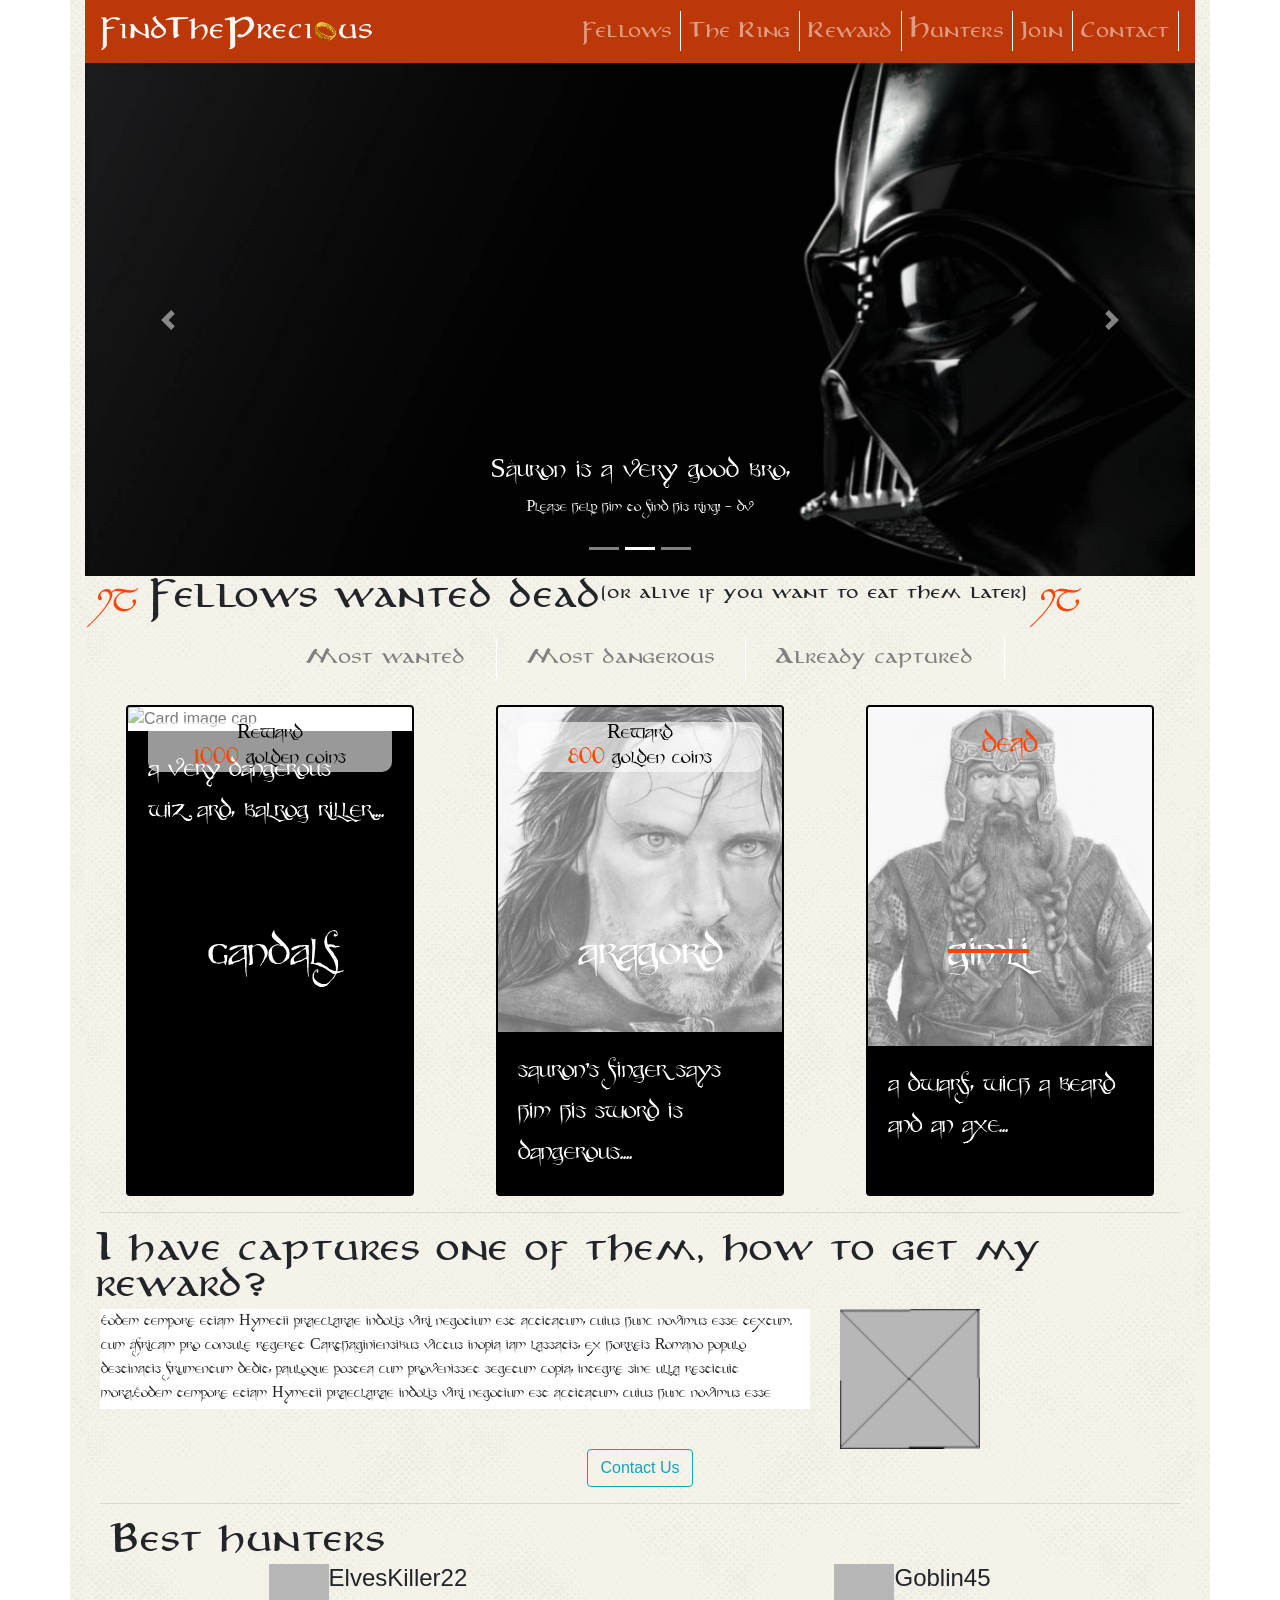
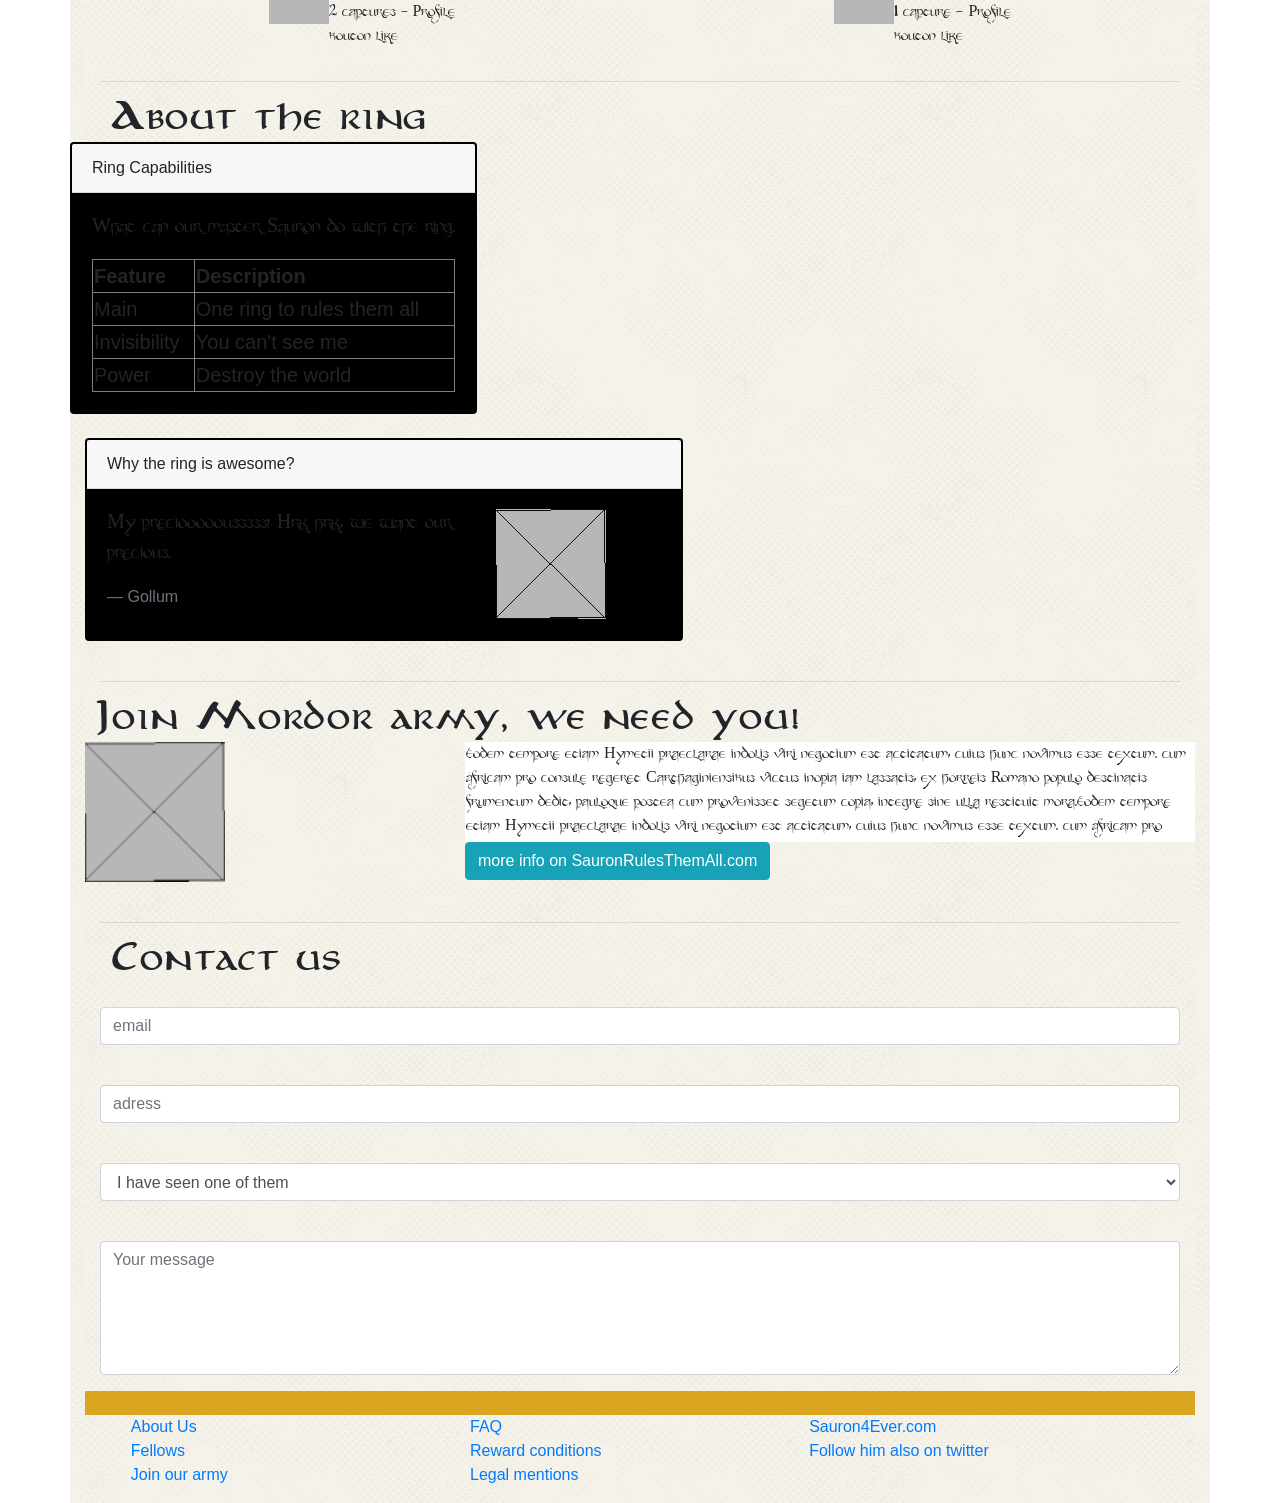
==== precious.html @ b2d9c66a "first commit" ====
<!doctype html>
<html lang="en">
    <head>
            <!-- Required meta tags -->
            <meta charset="utf-8">
            <meta name="viewport" content="width=device-width, initial-scale=1, shrink-to-fit=no">

            <!-- Bootstrap CSS -->
            <link rel="stylesheet" href="https://maxcdn.bootstrapcdn.com/bootstrap/4.0.0/css/bootstrap.min.css" integrity="sha384-Gn5384xqQ1aoWXA+058RXPxPg6fy4IWvTNh0E263XmFcJlSAwiGgFAW/dAiS6JXm" crossorigin="anonymous">
            <script src="https://ajax.googleapis.com/ajax/libs/jquery/3.3.1/jquery.min.js"></script>
            <script src="https://cdnjs.cloudflare.com/ajax/libs/popper.js/1.14.3/umd/popper.min.js"></script>
            <script src="https://maxcdn.bootstrapcdn.com/bootstrap/4.1.3/js/bootstrap.min.js"></script>
            <link rel="stylesheet" type="text/css" media="screen" href="style.css" />
            <title>FindThePrecious</title>
            

  </head>
 
      <!--debut menu-->
      <div class ="container">    
        
        <nav class="navbar navbar-expand-md bg-navbar navbar-dark" >
                    <a class="navbar-brand pull-left" href="#"><img src=media/logo.png alt=logo></a>
                
                    <button class="navbar-toggler" type="button" data-toggle="collapse" data-target="#collapsibleNavbar">
                    <span class="navbar-toggler-icon"></span>
                    </button>
                    
                        <div class="collapse navbar-collapse justify-content-end" id="collapsibleNavbar">
                            <ul class="navbar-nav" >
                                <li class="nav-item">
                                <a class="nav-link" href="#fellow">Fellows</a>
                                </li>
                                <li class="nav-item">
                                <a class="nav-link" href="#Ring">The Ring</a>
                                </li>
                                <li class="nav-item">
                                <a class="nav-link" href="#reward">Reward</a>
                                </li>   
                                <li class="nav-item">
                                <a class="nav-link" href="#bestHunters">Hunters</a>
                                </li>  
                                <li class="nav-item">
                                <a class="nav-link" href="#join">Join </a>
                                </li> 
                                <li class="nav-item">
                                <a class="nav-link" href="#contact">Contact </a>
                                </li>   
                            </ul>
                        </div>  
             </nav>
         
        
      <!--fin menu-->
      <!--carousel--> 
    
     
     <!--carousel--> 
        <div id="demo" class="carousel slide" data-ride="carousel">
                    
                    <ul class="carousel-indicators">
                        <li data-target="#demo" data-slide-to="0"></li>
                        <li data-target="#demo" data-slide-to="1" class="active"></li>
                        <li data-target="#demo" data-slide-to="2"></li>
                    </ul>
                    
                    <div class="carousel-inner" >
                        <div class="carousel-item" >
                             <img id="SF" src="media/science-fiction_lg.jpg" alt="Los Angeles" width="1100" height="500">
                                <div class="carousel-caption">
                                <h3>Dangerous felloship try to destroy the ring</h3>
                                <p>Orc, Goblins, Balrogs, protect your master Sauron!</p>
                                </div>   
                        </div>
                            
                        <div class="carousel-item active" >
                                <img id="darkV" src="media/dark_vador_lg.jpg" alt="darkV" width="1100" height="500">
                                <div class="carousel-caption">
                                <h3>SAuron is a very good bro,</h3>
                                <p>Please help him to find his ring!  - dv</p>
                                </div>   
                        </div>
                        
                        <div class="carousel-item" >
                                 <img id="SF2" src="media/SF_lg.jpg" alt="New York" width="1100" height="500">
                                    <div class="carousel-caption">
                                        <h3>New York</h3>
                                        <p>We love the Big Apple!</p>
                                    </div>   
                        </div>
       
                <a class="carousel-control-prev" href="#demo" data-slide="prev">
                    <span class="carousel-control-prev-icon"></span>
                </a>
                <a class="carousel-control-next" href="#demo" data-slide="next">
                    <span class="carousel-control-next-icon"></span>
                </a>
        </div> 
    </div>   
 <!--fin carousel-->   


    <!--ex container--> 
    <div class ="container"> 
            
            <div class ="row" id="fellow">
                    <p id="puces">ij</p><h1> Fellows wanted dead</h1> <p id="soustextstyle">(or alive if you want to eat them later)</p><p id="puces1">ij</p>
            </div>
           
                <!--pills--> 
            <div class ="row justify-content-around">
                    
                        <ul class="nav nav-pills nav-fill">
                                <li  class="nav-item" >
                                    <a id="most" class="nav-link" href="#"><span id="rappel">b</span>Most wanted<span id="rappel1">b</span></a>
                                    </li>
                                    <li  class="nav-item">
                                    <a id="most1" class="nav-link" href="#"><span id="rappel2">b</span>Most dangerous<span id="rappel3">b</span></a>
                                    </li>
                                    <li  class="nav-item">
                                    <a id="most2" class="nav-link" href="#"><span id="rappel4">b</span>Already captured<span id="rappel5">b</span></a>
                                </li>
                        </ul>
                    
            </div><br> 
         
    
         <div class ="row justify-content-around" id="fellow2">  
              
                
                    <div class="card" style="width: 18rem;">                    
                       
                                <img class="card-img-top" src="http://images.innoveduc.fr/integration_gandalf.png" alt="Card image cap">
                                <h2>Reward <br><span>1000</span> golden coins<br></h2>  
                                <h6>Gandalf</h6>
                                                    
                                                    
                                <div class="card-body">
                                    
                                    <p class="card-text">a very dangerous wizard, balrog riller....</p>
                                
                                </div>
                    
                    </div>      
            
                    
                    <div class="card" style="width: 18rem;">
                        <img class="card-img-top" src="media/aragorn.png" alt="Card image cap">
                        <h2>Reward <br><span>800</span> golden coins<br></h2>  
                        <h6>aragord</h6>
                        
                        
                        
                        
                        <div class="card-body">
                         
                          <p class="card-text">sauron's finger says him his sword is dangerous....</p>
                        </div>
                    </div>
                
            
         
             
                
                    <div class="card" style="width: 18rem;">
                        <img class="card-img-top" src="media/gimli2.png" alt="Card image cap">
                        <h6 id="gimli">gimli</h6>    
                        <p id="dead">dead</p>
                            <div class="card-body">
                                
                                <p class="card-text">a dwarf, wich a beard and an axe...</p>
                                
                            </div>
                    </div>           
         </div>
         <hr> 
        
         <div class ="row" id="reward">
               
            <h1>I have captures one of them, how to get my reward?</h1> 
            
                   
                  
                <div class="col-8 "> 
                        <div class="a">
                            <p>Eodem tempore etiam Hymetii praeclarae indolis viri negotium est actitatum, 
                            cuius hunc novimus esse textum. cum Africam pro consule regeret 
                            Carthaginiensibus victus inopia iam lassatis, ex horreis Romano populo 
                            destinatis frumentum dedit, pauloque postea cum provenisset segetum copia, 
                            integre sine ulla restituit mora.Eodem tempore etiam Hymetii praeclarae indolis viri negotium est actitatum, 
                            cuius hunc novimus esse textum. cum Africam pro consule regeret 
                            Carthaginiensibus victus inopia iam lassatis, ex horreis Romano populo 
                            destinatis frumentum dedit, pauloque postea cum provenisset segetum copia, 
                            integre sine ulla restituit mora.</p>
                        </div>
                </div>
                        <div class="col-3 ">
                        <img src=media/imageGrise.png class="img-responsive"  alt="">
                        </div>
        </div>    
        <div class ="row justify-content-around">     
                
                    <button type="button" class="btn btn-outline-info">Contact Us</button>
                
        </div>  
        <hr>           
        <div class ="row" id="bestHunters">
        </div> 
        
        
        <h1>Best hunters</h1> 
        <div class ="row justify-content-around"> 
                
                    <div class="media">
                                <div class="media-left">
                                <img src="media/image70.png" class="media-object" style="width:60px" alt="placeholder">
                                </div>
                                    
                                <div class="media-body">
                                        <h4 class="media-heading">ElvesKiller22</h4>
                                        <p>2 captures - Profile<br>
                                            bouton like                         
                                        </p>
                                </div>
                     </div>             
                        
                <div class="media">
                        <div class="media-left">
                        <img src="media/image70.png" class="media-object" style="width:60px" alt="placeholder">
                        </div>
                            
                        <div class="media-body">
                                <h4 class="media-heading">Goblin45</h4>
                                <p>1 capture - Profile<br>
                                    bouton like                         
                                </p>
                        </div>
                </div>
        </div>
        <hr>   
        
                  
        <h1>About the ring</h1>
            <div class ="row" id="Ring">  
                <div class ="row">  
                    <div class="card">
                            <div class="card-header">
                                Ring Capabilities
                            </div>
                                <div class="card-body">
                                        <blockquote class="blockquote mb-0">
                                            <p>What can our master Sauron do with the ring.</p>
                                                <table>
                                                    <tr>
                                                        <th>Feature</th>  
                                                        <th>Description</th>
                                                    </tr>
                                                    <tr>
                                                        <td>Main</td>  
                                                        <td>One ring to rules them all</td>
                                                    </tr>
                                                    <tr>
                                                        <td>Invisibility</td>                          
                                                        <td>You can't see me</td>
                                                    </tr>
                                                    <tr>
                                                        <td>Power</td>                          
                                                        <td>Destroy the world</td>
                                                    </tr>  
                                                </table>
                                            
                                        </blockquote>
                                </div>
                    </div> 
                </div>                                 
                
        </div><br>
     
        <div class ="row">  
                <div class="card">
                        <div class="card-header">
                            Why the ring is awesome?
                        </div>
                        
                            <div class="card-body">
                                    <blockquote class="blockquote mb-0">
                                        <div class ="row">   
                                             <div class ="col-8">
                                                    <p>My preciooooousssss! Hrk hrk, we want our precious.</p>
                                                    <footer class="blockquote-footer">Gollum <cite title="Source Title"></cite></footer>
                                             </div>
                                             <div class ="col-4">
                                                    <img class="img-circle" src="media/image110.png" alt="110"> 
                                             </div>
                                        </div>
                                    </blockquote>
                            </div>
                 </div>                                 
        </div><br><hr>

        
        <div class ="row" id="join"> 
            <h1>Join Mordor army, we need you!</h1> 
                <div class ="row">
                    
                            <div class="col-4 ">
                                <img src=media/imageGrise.png class="img-responsive" alt="">
                            </div>
                        
                            <div class="col-8 "> 
                                    <div class="a">
                                        <p>Eodem tempore etiam Hymetii praeclarae indolis viri negotium est actitatum, 
                                        cuius hunc novimus esse textum. cum Africam pro consule regeret 
                                        Carthaginiensibus victus inopia iam lassatis, ex horreis Romano populo 
                                        destinatis frumentum dedit, pauloque postea cum provenisset segetum copia, 
                                        integre sine ulla restituit mora.Eodem tempore etiam Hymetii praeclarae indolis viri negotium est actitatum, 
                                        cuius hunc novimus esse textum. cum Africam pro consule regeret 
                                        Carthaginiensibus victus inopia iam lassatis, ex horreis Romano populo 
                                        destinatis frumentum dedit, pauloque postea cum provenisset segetum copia, 
                                        integre sine ulla restituit mora.</p>
                                    </div>
                                    <a href="#" class="btn btn-info" role="button">more info on SauronRulesThemAll.com</a>    
                            </div>
                </div>             
        </div><br><hr>               
            
            
            <div class ="row" id="contact"></div> 
                    <h1>Contact us</h1>     
                        <form action="/action_page.php">
                                <div class="form-group">
                                    <label for="email"></label>
                                    <input type="email" class="form-control" placeholder="email" id="email">
                                </div>
                                
                                <div class="form-group">
                                    <label for="adress"></label>
                                    <input type="text" class="form-control" placeholder="adress" id="adress">
                                </div>
                                
                                <div class="form-group">
                                        <label for="sel1"></label>
                                        <select class="form-control" id="sel1">
                                            <option>I have seen one of them</option>
                                            <option>I have captured one of them</option>
                                            <option>I want to join your army</option>
                                        </select>
                                </div> 


                                <div class="form-group">
                                    <label for="comment"></label>
                                    <textarea class="form-control" rows="5" placeholder="Your message" id="comment"></textarea>
                                </div> 
                    </form>
                              
    </div>  
 

<!-- Footer -->

<footer class="page-footer font-small white" id=basPage><br>  
    <!-- Footer Links -->
    <div class="container text-center text-md-left">
      <!-- Grid row -->
      <div class="row">
        <!-- Grid column -->
                <div class="col-md-3 mx-auto">
                <!-- Links -->
                        <ul class="list-unstyled">
                            <li>
                            <a href="#!">About Us</a>
                            </li>
                            <li>
                            <a href="#fellow">Fellows</a>
                            </li>
                            <li>
                            <a href="#join">Join our army</a>
                            </li>
                        </ul>
                </div>
                    <!-- Grid column -->
        <hr class="clearfix w-100 d-md-none">
        <!-- Grid column -->
             <div class="col-md-3 mx-auto">
          <!-- Links -->        
                        <ul class="list-unstyled">
                            <li>
                            <a href="#!">FAQ</a>
                            </li>
                            <li>
                            <a href="#reward">Reward conditions</a>
                            </li>
                            <li>
                            <a href="#!">Legal mentions</a>
                            </li>
                            
                        </ul>
             </div>
        <!-- Grid column -->     
                    <hr class="clearfix w-100 d-md-none">
        <!-- Grid column -->
        <div class="col-md-4 mx-auto">
          <!-- Links -->        
                        <ul class="list-unstyled">

                            <li>
                            <a href="#!">Sauron4Ever.com</a>
                            </li>
                            <li>
                            <a href="#!">Follow him also on twitter</a>
                            </li>
                            
                        </ul>
                    </div>
                    <!-- Grid column -->
                </div>
                <!-- Grid row -->
                </div>
                <!-- Footer Links -->
                
  </footer>
  <!-- Footer -->
   
    
    
    <!-- Optional JavaScript -->
    <!-- jQuery first, then Popper.js, then Bootstrap JS -->
    <script src="https://code.jquery.com/jquery-3.2.1.slim.min.js" integrity="sha384-KJ3o2DKtIkvYIK3UENzmM7KCkRr/rE9/Qpg6aAZGJwFDMVNA/GpGFF93hXpG5KkN" crossorigin="anonymous"></script>
    <script src="https://cdnjs.cloudflare.com/ajax/libs/popper.js/1.12.9/umd/popper.min.js" integrity="sha384-ApNbgh9B+Y1QKtv3Rn7W3mgPxhU9K/ScQsAP7hUibX39j7fakFPskvXusvfa0b4Q" crossorigin="anonymous"></script>
    <script src="https://maxcdn.bootstrapcdn.com/bootstrap/4.0.0/js/bootstrap.min.js" integrity="sha384-JZR6Spejh4U02d8jOt6vLEHfe/JQGiRRSQQxSfFWpi1MquVdAyjUar5+76PVCmYl" crossorigin="anonymous"></script>
  
</div>
---- style.css ----
/* Make the image fully responsive - regle hauteur et lageur */
    @font-face {font-family:"Tengwar Annatar Italic";
        src:url("police/tngani.eot?") format("eot"),
        url("police/tngani.woff") format("woff"),
        url("police/tngani.ttf") format("truetype"),
        url("police/tngani.svg#TengwarAnnatar-Italic") format("svg");
        font-weight:normal;font-style:normal;
    }
@font-face {
        font-family: 'partybusiness';
        src:URL('police/partybusiness.ttf');
}

@font-face {
    font-family: 'anironcbold';
    src: url('police/anicb___-webfont.woff2') format('woff2'),
         url('police/anicb___-webfont.woff') format('woff');
    font-weight: normal;
    font-style: normal;

}




@font-face {
    font-family: 'anironregular';
    src: url('police/anirm___-webfont.woff2') format('woff2'),
         url('police/anirm___-webfont.woff') format('woff');
    font-weight: normal;
    font-style: normal;

}


@font-face {
    font-family: 'anironcregular';
    src: url('anicm___-webfont.woff2') format('woff2'),
         url('anicm___-webfont.woff') format('woff');
    font-weight: normal;
    font-style: normal;

}




@font-face {
    font-family: 'anironbold';
    src: url('anirb___-webfont.woff2') format('woff2'),
         url('anirb___-webfont.woff') format('woff');
    font-weight: normal;
    font-style: normal;

}
 .container{
     background-image: url("media/bg_light.png");
     width: 100%;
 } 

#darkV{
    height:auto;
    width:100%;
    display:block;
}

#SF{
    height:auto;
    width:100%;
    display:block;
}
#SF2{
    height:auto;
    width:100%;
    display:block;
}
  #most{
     color:gray; 
  }

  #most1{
    color:gray;
  }
  #most2{
    color:gray;
  }






  #rappel{
    font-family:'Tengwar Annatar Italic';
    opacity: 0; }
    #rappel1{
        font-family:'Tengwar Annatar Italic';
        opacity: 0; }
        #rappel2{
            font-family:'Tengwar Annatar Italic';
            opacity: 0; }
            #rappel3{
                font-family:'Tengwar Annatar Italic';
                opacity: 0; }
                #rappel4{
                    font-family:'Tengwar Annatar Italic';
                    opacity: 0; }
                    #rappel5{
                        font-family:'Tengwar Annatar Italic';
                        opacity: 0; }
    

  #most:hover
  {
  color: orangered;
  text-decoration:underline orangered;    
    }
    #most1:hover
  {
  color: orangered;
  text-decoration:underline orangered;    
    }
    #most2:hover
    {
    color: orangered;
    text-decoration:underline orangered;    
      }       
#most:hover
#rappel
  {
opacity: 1;
  }
  #most:hover
  #rappel1
  {
opacity: 1;
  }
  #most1:hover
  #rappel2
  {
opacity: 1;
  }
  #most1:hover
  #rappel3
  {
opacity: 1;
  }
  #most2:hover
  #rappel4
  {
opacity: 1;
  }
  #most2:hover
  #rappel5
  {
opacity: 1;
  }
    
  
  
      .bg-navbar{
      background-color:rgb(189, 56, 8);    
    }  
    .nav-item, .navbar-brand {
        font-family: 'anironregular';
        }
               
    
    .nav-link{
        border-right: 1px solid white;

    }
     .nav-item:hover {
        text-decoration:underline white;
         
    }
    
.carousel-inner img {
width: 100%;
height: 240px;
}



   

    
#soustextstyle {
font-size:15px; 
margin-top: 5px; 
margin-left:10 px;
font-family: 'anironregular';
}

#gimli{
text-decoration:line-through orangered;


}
#puces {
    font-size:30px;
    font-family:'Tengwar Annatar Italic';
    margin-left: 12px; 
    color: orangered;
}
#puces1 {
    font-size:30px;
    font-family:'Tengwar Annatar Italic';
    margin-left: 12px; 
    color: orangered;
}

#dead {
    font-family:'partybusiness'; 
    color: orangered;
font-size:2em;
text-align: center;
text-align: center;
position:absolute;
top: 15px;
left: 20px; 
right:20px; 
}

 h5{
    font-family:'anironregular';   
}
h2, h6, h3, p{
    font-family:'partybusiness';
}
h1{
font-size:30px;
font-family:'anironregular';
margin-left: 12px;
}
div.a {
    white-space: wrap; 
    background: white;
    width: 100%; 
    height:100px;
    overflow: scroll;
    text-overflow:ellipsis;
    border: 1px solid hsl(0, 100%, 100%);
}

div.a:hover {
    overflow: scroll;
}
table
{
    width:100%;
}
td, th /* Toutes les cellules des tableaux... */

{
    
    border: 1px solid gray; /* auront une bordure de 1px */

}
#ring
{
    width:100%;
    }
#basPage
{background: goldenrod;
}

.card-body{
    background-color: black;
}

.card{
    border-width:2px;
 border-style:solid;
 border-color:black;
}

.card-text{
    font-size: 1.7em;
    color:white;
}

.card-img-top
{
opacity: 0.6;
z-index:1,
}
h2
{
color:black;
font-size:1.3em;
text-align: center;
border-radius: 10px;
background-color: rgba(255,255,255,0.6);
position:absolute;
top: 15px;
left: 20px; 
right:20px; 
}
span
{
color:orangered;
}
h6
{
color:white;
font-size:3em;
top: 220px;
left: 80px; 
right:20px; 
position: absolute;
}
.card:hover
.card-img-top
{
opacity: 1
}
.card:hover
h2
{
opacity: 0
}
.card:hover
h6
{
    color: white;
    font-size:1em;
    top: 300px;
    left:100px; 
    right:20px; 
    position: absolute;
}
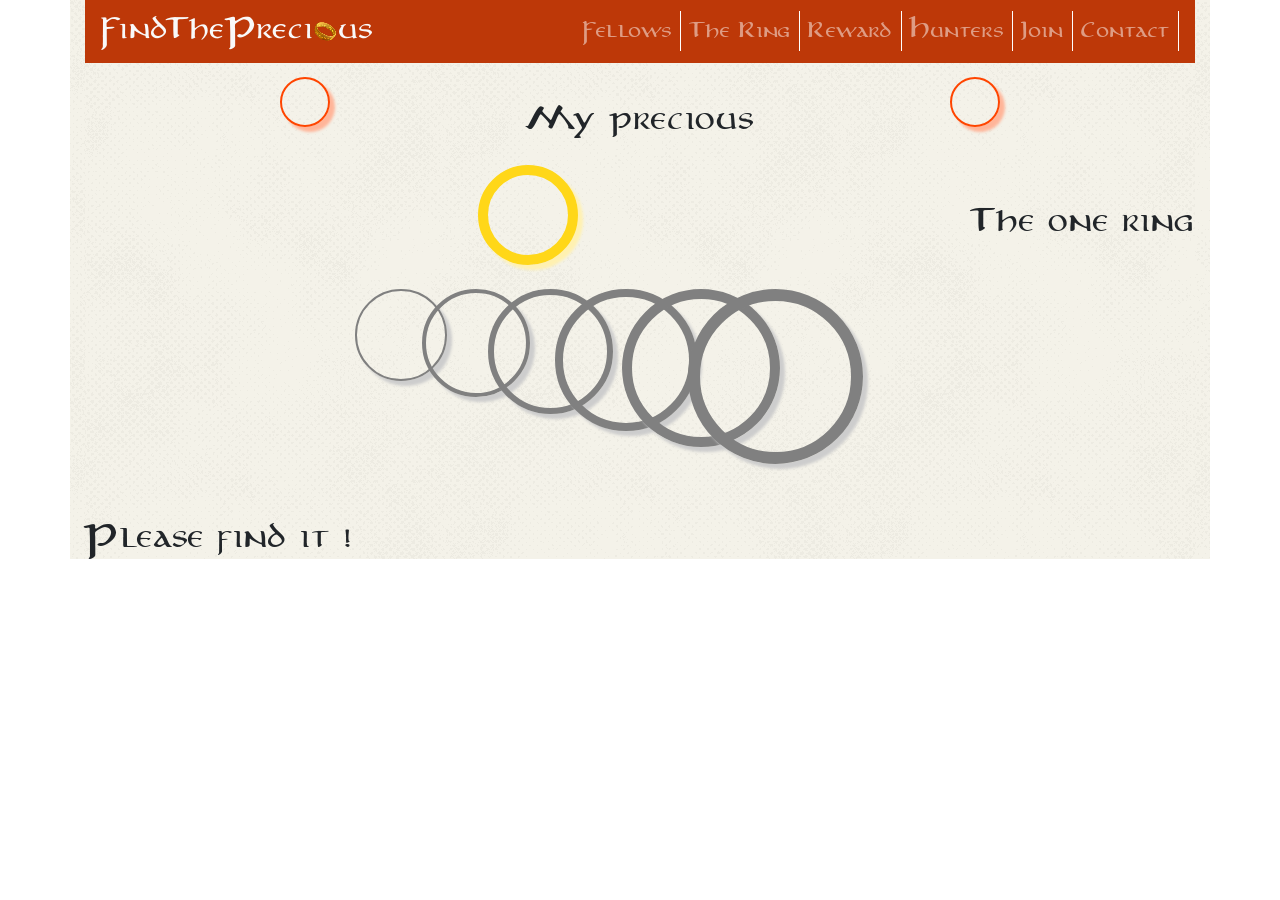
==== commit 890dd636: "quete" ====
--- a/precious.html
+++ b/precious.html
@@ -11,7 +11,7 @@
             <script src="https://cdnjs.cloudflare.com/ajax/libs/popper.js/1.14.3/umd/popper.min.js"></script>
             <script src="https://maxcdn.bootstrapcdn.com/bootstrap/4.1.3/js/bootstrap.min.js"></script>
             <link rel="stylesheet" type="text/css" media="screen" href="style.css" />
-            <title>FindThePrecious</title>
+            <title>Precious</title>
             
 
   </head>
@@ -49,377 +49,60 @@
                             </ul>
                         </div>  
              </nav>
-         
-        
-      <!--fin menu-->
-      <!--carousel--> 
-    
-     
-     <!--carousel--> 
-        <div id="demo" class="carousel slide" data-ride="carousel">
-                    
-                    <ul class="carousel-indicators">
-                        <li data-target="#demo" data-slide-to="0"></li>
-                        <li data-target="#demo" data-slide-to="1" class="active"></li>
-                        <li data-target="#demo" data-slide-to="2"></li>
-                    </ul>
-                    
-                    <div class="carousel-inner" >
-                        <div class="carousel-item" >
-                             <img id="SF" src="media/science-fiction_lg.jpg" alt="Los Angeles" width="1100" height="500">
-                                <div class="carousel-caption">
-                                <h3>Dangerous felloship try to destroy the ring</h3>
-                                <p>Orc, Goblins, Balrogs, protect your master Sauron!</p>
-                                </div>   
-                        </div>
-                            
-                        <div class="carousel-item active" >
-                                <img id="darkV" src="media/dark_vador_lg.jpg" alt="darkV" width="1100" height="500">
-                                <div class="carousel-caption">
-                                <h3>SAuron is a very good bro,</h3>
-                                <p>Please help him to find his ring!  - dv</p>
-                                </div>   
-                        </div>
-                        
-                        <div class="carousel-item" >
-                                 <img id="SF2" src="media/SF_lg.jpg" alt="New York" width="1100" height="500">
-                                    <div class="carousel-caption">
-                                        <h3>New York</h3>
-                                        <p>We love the Big Apple!</p>
-                                    </div>   
-                        </div>
-       
-                <a class="carousel-control-prev" href="#demo" data-slide="prev">
-                    <span class="carousel-control-prev-icon"></span>
-                </a>
-                <a class="carousel-control-next" href="#demo" data-slide="next">
-                    <span class="carousel-control-next-icon"></span>
-                </a>
-        </div> 
-    </div>   
- <!--fin carousel-->   
 
 
-    <!--ex container--> 
-    <div class ="container"> 
-            
-            <div class ="row" id="fellow">
-                    <p id="puces">ij</p><h1> Fellows wanted dead</h1> <p id="soustextstyle">(or alive if you want to eat them later)</p><p id="puces1">ij</p>
-            </div>
-           
-                <!--pills--> 
-            <div class ="row justify-content-around">
-                    
-                        <ul class="nav nav-pills nav-fill">
-                                <li  class="nav-item" >
-                                    <a id="most" class="nav-link" href="#"><span id="rappel">b</span>Most wanted<span id="rappel1">b</span></a>
-                                    </li>
-                                    <li  class="nav-item">
-                                    <a id="most1" class="nav-link" href="#"><span id="rappel2">b</span>Most dangerous<span id="rappel3">b</span></a>
-                                    </li>
-                                    <li  class="nav-item">
-                                    <a id="most2" class="nav-link" href="#"><span id="rappel4">b</span>Already captured<span id="rappel5">b</span></a>
-                                </li>
-                        </ul>
-                    
-            </div><br> 
-         
-    
-         <div class ="row justify-content-around" id="fellow2">  
-              
-                
-                    <div class="card" style="width: 18rem;">                    
-                       
-                                <img class="card-img-top" src="http://images.innoveduc.fr/integration_gandalf.png" alt="Card image cap">
-                                <h2>Reward <br><span>1000</span> golden coins<br></h2>  
-                                <h6>Gandalf</h6>
-                                                    
-                                                    
-                                <div class="card-body">
-                                    
-                                    <p class="card-text">a very dangerous wizard, balrog riller....</p>
-                                
-                                </div>
-                    
-                    </div>      
-            
-                    
-                    <div class="card" style="width: 18rem;">
-                        <img class="card-img-top" src="media/aragorn.png" alt="Card image cap">
-                        <h2>Reward <br><span>800</span> golden coins<br></h2>  
-                        <h6>aragord</h6>
-                        
-                        
-                        
-                        
-                        <div class="card-body">
-                         
-                          <p class="card-text">sauron's finger says him his sword is dangerous....</p>
-                        </div>
-                    </div>
-                
-            
-         
-             
-                
-                    <div class="card" style="width: 18rem;">
-                        <img class="card-img-top" src="media/gimli2.png" alt="Card image cap">
-                        <h6 id="gimli">gimli</h6>    
-                        <p id="dead">dead</p>
-                            <div class="card-body">
-                                
-                                <p class="card-text">a dwarf, wich a beard and an axe...</p>
-                                
-                            </div>
-                    </div>           
-         </div>
-         <hr> 
-        
-         <div class ="row" id="reward">
-               
-            <h1>I have captures one of them, how to get my reward?</h1> 
-            
-                   
-                  
-                <div class="col-8 "> 
-                        <div class="a">
-                            <p>Eodem tempore etiam Hymetii praeclarae indolis viri negotium est actitatum, 
-                            cuius hunc novimus esse textum. cum Africam pro consule regeret 
-                            Carthaginiensibus victus inopia iam lassatis, ex horreis Romano populo 
-                            destinatis frumentum dedit, pauloque postea cum provenisset segetum copia, 
-                            integre sine ulla restituit mora.Eodem tempore etiam Hymetii praeclarae indolis viri negotium est actitatum, 
-                            cuius hunc novimus esse textum. cum Africam pro consule regeret 
-                            Carthaginiensibus victus inopia iam lassatis, ex horreis Romano populo 
-                            destinatis frumentum dedit, pauloque postea cum provenisset segetum copia, 
-                            integre sine ulla restituit mora.</p>
-                        </div>
-                </div>
-                        <div class="col-3 ">
-                        <img src=media/imageGrise.png class="img-responsive"  alt="">
-                        </div>
-        </div>    
-        <div class ="row justify-content-around">     
-                
-                    <button type="button" class="btn btn-outline-info">Contact Us</button>
-                
-        </div>  
-        <hr>           
-        <div class ="row" id="bestHunters">
-        </div> 
-        
-        
-        <h1>Best hunters</h1> 
-        <div class ="row justify-content-around"> 
-                
-                    <div class="media">
-                                <div class="media-left">
-                                <img src="media/image70.png" class="media-object" style="width:60px" alt="placeholder">
-                                </div>
-                                    
-                                <div class="media-body">
-                                        <h4 class="media-heading">ElvesKiller22</h4>
-                                        <p>2 captures - Profile<br>
-                                            bouton like                         
-                                        </p>
-                                </div>
-                     </div>             
-                        
-                <div class="media">
-                        <div class="media-left">
-                        <img src="media/image70.png" class="media-object" style="width:60px" alt="placeholder">
-                        </div>
-                            
-                        <div class="media-body">
-                                <h4 class="media-heading">Goblin45</h4>
-                                <p>1 capture - Profile<br>
-                                    bouton like                         
-                                </p>
-                        </div>
-                </div>
-        </div>
-        <hr>   
-        
-                  
-        <h1>About the ring</h1>
-            <div class ="row" id="Ring">  
-                <div class ="row">  
-                    <div class="card">
-                            <div class="card-header">
-                                Ring Capabilities
-                            </div>
-                                <div class="card-body">
-                                        <blockquote class="blockquote mb-0">
-                                            <p>What can our master Sauron do with the ring.</p>
-                                                <table>
-                                                    <tr>
-                                                        <th>Feature</th>  
-                                                        <th>Description</th>
-                                                    </tr>
-                                                    <tr>
-                                                        <td>Main</td>  
-                                                        <td>One ring to rules them all</td>
-                                                    </tr>
-                                                    <tr>
-                                                        <td>Invisibility</td>                          
-                                                        <td>You can't see me</td>
-                                                    </tr>
-                                                    <tr>
-                                                        <td>Power</td>                          
-                                                        <td>Destroy the world</td>
-                                                    </tr>  
-                                                </table>
-                                            
-                                        </blockquote>
-                                </div>
-                    </div> 
-                </div>                                 
-                
-        </div><br>
-     
-        <div class ="row">  
-                <div class="card">
-                        <div class="card-header">
-                            Why the ring is awesome?
-                        </div>
-                        
-                            <div class="card-body">
-                                    <blockquote class="blockquote mb-0">
-                                        <div class ="row">   
-                                             <div class ="col-8">
-                                                    <p>My preciooooousssss! Hrk hrk, we want our precious.</p>
-                                                    <footer class="blockquote-footer">Gollum <cite title="Source Title"></cite></footer>
-                                             </div>
-                                             <div class ="col-4">
-                                                    <img class="img-circle" src="media/image110.png" alt="110"> 
-                                             </div>
-                                        </div>
-                                    </blockquote>
-                            </div>
-                 </div>                                 
-        </div><br><hr>
 
-        
-        <div class ="row" id="join"> 
-            <h1>Join Mordor army, we need you!</h1> 
-                <div class ="row">
-                    
-                            <div class="col-4 ">
-                                <img src=media/imageGrise.png class="img-responsive" alt="">
-                            </div>
-                        
-                            <div class="col-8 "> 
-                                    <div class="a">
-                                        <p>Eodem tempore etiam Hymetii praeclarae indolis viri negotium est actitatum, 
-                                        cuius hunc novimus esse textum. cum Africam pro consule regeret 
-                                        Carthaginiensibus victus inopia iam lassatis, ex horreis Romano populo 
-                                        destinatis frumentum dedit, pauloque postea cum provenisset segetum copia, 
-                                        integre sine ulla restituit mora.Eodem tempore etiam Hymetii praeclarae indolis viri negotium est actitatum, 
-                                        cuius hunc novimus esse textum. cum Africam pro consule regeret 
-                                        Carthaginiensibus victus inopia iam lassatis, ex horreis Romano populo 
-                                        destinatis frumentum dedit, pauloque postea cum provenisset segetum copia, 
-                                        integre sine ulla restituit mora.</p>
-                                    </div>
-                                    <a href="#" class="btn btn-info" role="button">more info on SauronRulesThemAll.com</a>    
-                            </div>
-                </div>             
-        </div><br><hr>               
-            
-            
-            <div class ="row" id="contact"></div> 
-                    <h1>Contact us</h1>     
-                        <form action="/action_page.php">
-                                <div class="form-group">
-                                    <label for="email"></label>
-                                    <input type="email" class="form-control" placeholder="email" id="email">
-                                </div>
-                                
-                                <div class="form-group">
-                                    <label for="adress"></label>
-                                    <input type="text" class="form-control" placeholder="adress" id="adress">
-                                </div>
-                                
-                                <div class="form-group">
-                                        <label for="sel1"></label>
-                                        <select class="form-control" id="sel1">
-                                            <option>I have seen one of them</option>
-                                            <option>I have captured one of them</option>
-                                            <option>I want to join your army</option>
-                                        </select>
-                                </div> 
+          <div class="container">
+              <div class="row">
+
+                      <div class="ring1"></div><h1>My precious</h1><div class="ring1"></div>
+
+              </div>
+<br>
 
 
-                                <div class="form-group">
-                                    <label for="comment"></label>
-                                    <textarea class="form-control" rows="5" placeholder="Your message" id="comment"></textarea>
-                                </div> 
-                    </form>
-                              
-    </div>  
- 
+              <div class="row">
 
-<!-- Footer -->
 
-<footer class="page-footer font-small white" id=basPage><br>  
-    <!-- Footer Links -->
-    <div class="container text-center text-md-left">
-      <!-- Grid row -->
-      <div class="row">
-        <!-- Grid column -->
-                <div class="col-md-3 mx-auto">
-                <!-- Links -->
-                        <ul class="list-unstyled">
-                            <li>
-                            <a href="#!">About Us</a>
-                            </li>
-                            <li>
-                            <a href="#fellow">Fellows</a>
-                            </li>
-                            <li>
-                            <a href="#join">Join our army</a>
-                            </li>
-                        </ul>
-                </div>
-                    <!-- Grid column -->
-        <hr class="clearfix w-100 d-md-none">
-        <!-- Grid column -->
-             <div class="col-md-3 mx-auto">
-          <!-- Links -->        
-                        <ul class="list-unstyled">
-                            <li>
-                            <a href="#!">FAQ</a>
-                            </li>
-                            <li>
-                            <a href="#reward">Reward conditions</a>
-                            </li>
-                            <li>
-                            <a href="#!">Legal mentions</a>
-                            </li>
-                            
-                        </ul>
-             </div>
-        <!-- Grid column -->     
-                    <hr class="clearfix w-100 d-md-none">
-        <!-- Grid column -->
-        <div class="col-md-4 mx-auto">
-          <!-- Links -->        
-                        <ul class="list-unstyled">
+                      <div class="ring2"></div><h1>The one ring</h1>
 
-                            <li>
-                            <a href="#!">Sauron4Ever.com</a>
-                            </li>
-                            <li>
-                            <a href="#!">Follow him also on twitter</a>
-                            </li>
-                            
-                        </ul>
-                    </div>
-                    <!-- Grid column -->
-                </div>
-                <!-- Grid row -->
-                </div>
-                <!-- Footer Links -->
-                
-  </footer>
+
+
+              </div>
+<br>
+              <div class="row">
+
+                  <div class="ring-1"></div><div class="ring-2"></div><div class="ring-3"></div><div class="ring-4"></div><div class="ring-5"></div><div class="ring-6"></div>
+               </div>
+<br>
+          <br><br><br><br><br><br><br>
+              <div class="row">
+                      <h1>Please find it !</h1>
+
+              </div>
+
+          </div>
+
+
+
+
+
+
+
+
+
+
+
+
+
+
+
+
+
+
+
+
+
   <!-- Footer -->
    
     
--- a/style.css
+++ b/style.css
@@ -1,4 +1,126 @@
-      /* Make the image fully responsive - regle hauteur et lageur */
+.ring1 {
+    width: 50px;
+    height: 50px;
+    border-width: 2px;
+    border-color: orangered;
+    border-radius: 50%;
+    background: none;
+    margin: auto;
+    border-style: solid;
+    box-shadow: 5px 5px 3px #ffb599;
+}
+
+.ring2 {
+    width: 100px;
+    height: 100px;
+    border-width: 10px;
+    border-color: #ffd718;
+    border-radius: 50%;
+    background: none;
+    margin: auto;
+    border-style: solid;
+    box-shadow: 5px 5px 3px #fff1b1;
+}
+
+.ring-1 {
+    width: 91.6666666667px;
+    height: 91.6666666667px;
+    border-width: 2px;
+    border-color: gray;
+    border-radius: 50%;
+    background: none;
+    border-style: solid;
+    box-shadow: 5px 5px 3px #cdcdcd;
+    margin-left: 270.0666666667px;
+    position: relative;
+    z-index: 1;
+    position: absolute;
+}
+
+.ring-2 {
+    width: 108.3333333333px;
+    height: 108.3333333333px;
+    border-width: 4px;
+    border-color: gray;
+    border-radius: 50%;
+    background: none;
+    border-style: solid;
+    box-shadow: 5px 5px 3px #cdcdcd;
+    margin-left: 336.7333333333px;
+    position: relative;
+    z-index: 1;
+    position: absolute;
+}
+
+.ring-3 {
+    width: 125px;
+    height: 125px;
+    border-width: 6px;
+    border-color: gray;
+    border-radius: 50%;
+    background: none;
+    border-style: solid;
+    box-shadow: 5px 5px 3px #cdcdcd;
+    margin-left: 403.4px;
+    position: relative;
+    z-index: 1;
+    position: absolute;
+}
+
+.ring-4 {
+    width: 141.6666666667px;
+    height: 141.6666666667px;
+    border-width: 8px;
+    border-color: gray;
+    border-radius: 50%;
+    background: none;
+    border-style: solid;
+    box-shadow: 5px 5px 3px #cdcdcd;
+    margin-left: 470.0666666667px;
+    position: relative;
+    z-index: 1;
+    position: absolute;
+}
+
+.ring-5 {
+    width: 158.3333333333px;
+    height: 158.3333333333px;
+    border-width: 10px;
+    border-color: gray;
+    border-radius: 50%;
+    background: none;
+    border-style: solid;
+    box-shadow: 5px 5px 3px #cdcdcd;
+    margin-left: 536.7333333333px;
+    position: relative;
+    z-index: 1;
+    position: absolute;
+}
+
+.ring-6 {
+    width: 175px;
+    height: 175px;
+    border-width: 12px;
+    border-color: gray;
+    border-radius: 50%;
+    background: none;
+    border-style: solid;
+    box-shadow: 5px 5px 3px #cdcdcd;
+    margin-left: 603.4px;
+    position: relative;
+    z-index: 1;
+    position: absolute;
+}
+h1{
+    margin-top: 40px;
+    font-size:25px;
+    font-family:'anironregular';
+    text-align: center;
+}
+
+
+
+
     @font-face {font-family:"Tengwar Annatar Italic";
         src:url("police/tngani.eot?") format("eot"),
         url("police/tngani.woff") format("woff"),
@@ -58,104 +180,7 @@
      width: 100%;
  } 
 
-#darkV{
-    height:auto;
-    width:100%;
-    display:block;
-}
-
-#SF{
-    height:auto;
-    width:100%;
-    display:block;
-}
-#SF2{
-    height:auto;
-    width:100%;
-    display:block;
-}
-  #most{
-     color:gray; 
-  }
-
-  #most1{
-    color:gray;
-  }
-  #most2{
-    color:gray;
-  }
-
-
-
-
-
-
-  #rappel{
-    font-family:'Tengwar Annatar Italic';
-    opacity: 0; }
-    #rappel1{
-        font-family:'Tengwar Annatar Italic';
-        opacity: 0; }
-        #rappel2{
-            font-family:'Tengwar Annatar Italic';
-            opacity: 0; }
-            #rappel3{
-                font-family:'Tengwar Annatar Italic';
-                opacity: 0; }
-                #rappel4{
-                    font-family:'Tengwar Annatar Italic';
-                    opacity: 0; }
-                    #rappel5{
-                        font-family:'Tengwar Annatar Italic';
-                        opacity: 0; }
-    
-
-  #most:hover
-  {
-  color: orangered;
-  text-decoration:underline orangered;    
-    }
-    #most1:hover
-  {
-  color: orangered;
-  text-decoration:underline orangered;    
-    }
-    #most2:hover
-    {
-    color: orangered;
-    text-decoration:underline orangered;    
-      }       
-#most:hover
-#rappel
-  {
-opacity: 1;
-  }
-  #most:hover
-  #rappel1
-  {
-opacity: 1;
-  }
-  #most1:hover
-  #rappel2
-  {
-opacity: 1;
-  }
-  #most1:hover
-  #rappel3
-  {
-opacity: 1;
-  }
-  #most2:hover
-  #rappel4
-  {
-opacity: 1;
-  }
-  #most2:hover
-  #rappel5
-  {
-opacity: 1;
-  }
-    
+
   
   
       .bg-navbar{
@@ -175,158 +200,21 @@
          
     }
     
-.carousel-inner img {
-width: 100%;
-height: 240px;
-}
+
 
 
 
    
 
     
-#soustextstyle {
-font-size:15px; 
-margin-top: 5px; 
-margin-left:10 px;
-font-family: 'anironregular';
-}
-
-#gimli{
-text-decoration:line-through orangered;
-
-
-}
-#puces {
-    font-size:30px;
-    font-family:'Tengwar Annatar Italic';
-    margin-left: 12px; 
-    color: orangered;
-}
-#puces1 {
-    font-size:30px;
-    font-family:'Tengwar Annatar Italic';
-    margin-left: 12px; 
-    color: orangered;
-}
-
-#dead {
-    font-family:'partybusiness'; 
-    color: orangered;
-font-size:2em;
-text-align: center;
-text-align: center;
-position:absolute;
-top: 15px;
-left: 20px; 
-right:20px; 
-}
-
- h5{
-    font-family:'anironregular';   
-}
-h2, h6, h3, p{
-    font-family:'partybusiness';
-}
-h1{
-font-size:30px;
-font-family:'anironregular';
-margin-left: 12px;
-}
-div.a {
-    white-space: wrap; 
-    background: white;
-    width: 100%; 
-    height:100px;
-    overflow: scroll;
-    text-overflow:ellipsis;
-    border: 1px solid hsl(0, 100%, 100%);
-}
-
-div.a:hover {
-    overflow: scroll;
-}
-table
-{
-    width:100%;
-}
-td, th /* Toutes les cellules des tableaux... */
-
-{
-    
-    border: 1px solid gray; /* auront une bordure de 1px */
-
-}
-#ring
-{
-    width:100%;
-    }
-#basPage
-{background: goldenrod;
-}
-
-.card-body{
-    background-color: black;
-}
-
-.card{
-    border-width:2px;
- border-style:solid;
- border-color:black;
-}
-
-.card-text{
-    font-size: 1.7em;
-    color:white;
-}
-
-.card-img-top
-{
-opacity: 0.6;
-z-index:1,
-}
-h2
-{
-color:black;
-font-size:1.3em;
-text-align: center;
-border-radius: 10px;
-background-color: rgba(255,255,255,0.6);
-position:absolute;
-top: 15px;
-left: 20px; 
-right:20px; 
-}
-span
-{
-color:orangered;
-}
-h6
-{
-color:white;
-font-size:3em;
-top: 220px;
-left: 80px; 
-right:20px; 
-position: absolute;
-}
-.card:hover
-.card-img-top
-{
-opacity: 1
-}
-.card:hover
-h2
-{
-opacity: 0
-}
-.card:hover
-h6
-{
-    color: white;
-    font-size:1em;
-    top: 300px;
-    left:100px; 
-    right:20px; 
-    position: absolute;
-}
+
+
+
+
+
+
+
+
+
+
+
